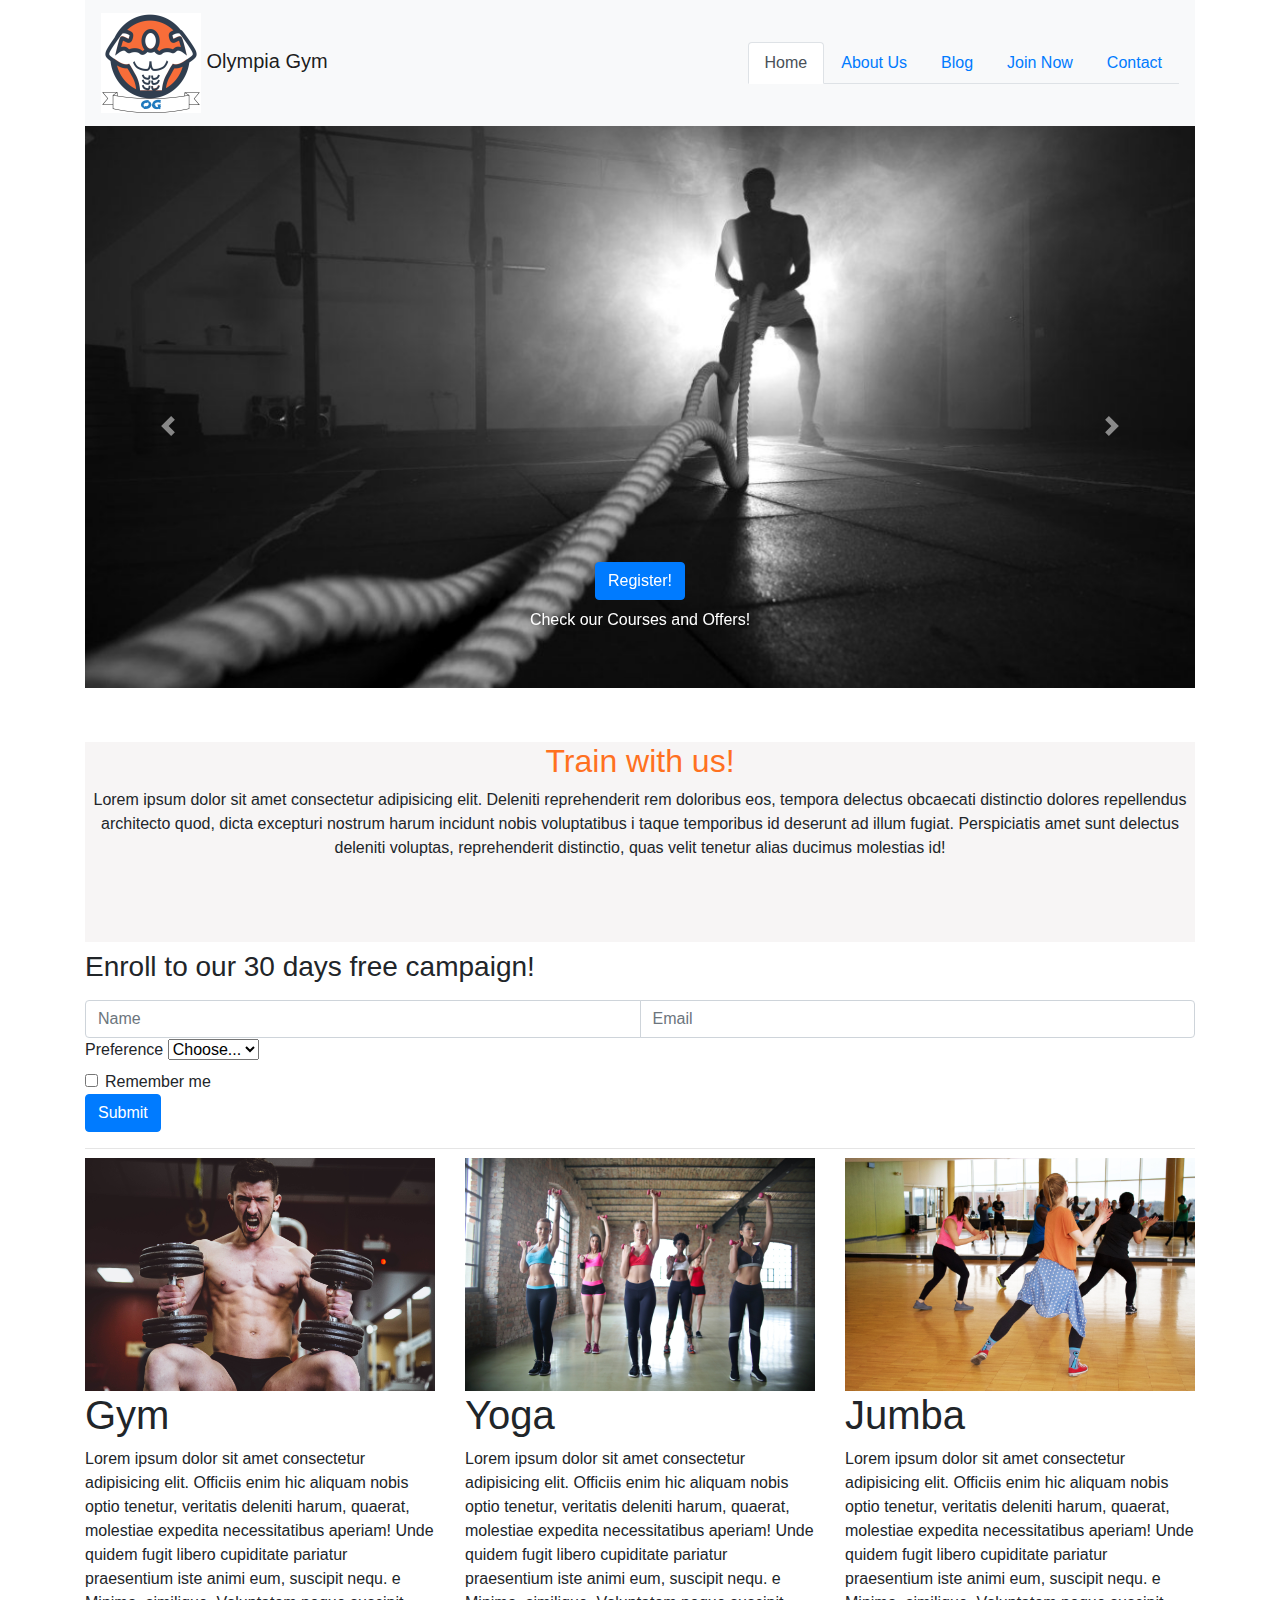
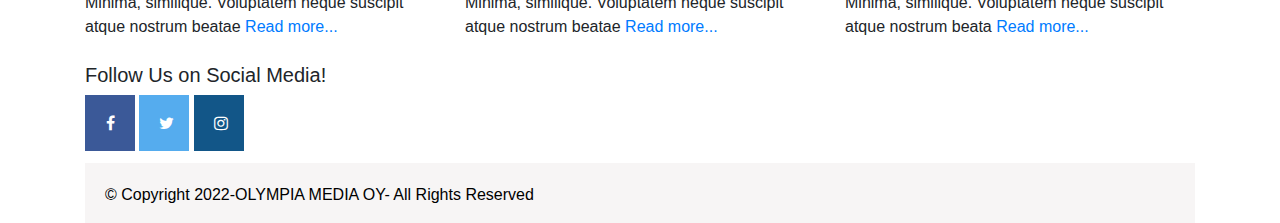
==== index.html @ d618e245 "lil changes" ====
<!doctype html>
<html lang="en">
  <head>
    <!-- Required meta tags -->
    <meta charset="utf-8">
    <meta name="viewport" content="width=device-width, initial-scale=1, shrink-to-fit=no">

    <!-- Bootstrap CSS -->
    <link rel="stylesheet" href="https://stackpath.bootstrapcdn.com/bootstrap/4.4.1/css/bootstrap.min.css" integrity="sha384-Vkoo8x4CGsO3+Hhxv8T/Q5PaXtkKtu6ug5TOeNV6gBiFeWPGFN9MuhOf23Q9Ifjh" crossorigin="anonymous">
    <link rel="stylesheet" href="style.css">
    <link rel="stylesheet" href="https://cdnjs.cloudflare.com/ajax/libs/font-awesome/4.7.0/css/font-awesome.min.css">    
    <title>OLYMPIA GYM!</title>
  </head>
  <body>
      <div class="container">
          <nav class="navbar navbar-light bg-light">
            <a class="navbar-brand" href="index.html">
              <img src="images/logo5.png" width="100" height="100" class="d-inline-block align-center" alt="">
              Olympia Gym
            </a>

            <ul class="nav nav-tabs">
                <li class="nav-item">
                <a class="nav-link active" href="index.html">Home</a>
                </li>
                <li class="nav-item">
                <a class="nav-link" href="about.html">About Us</a>
                </li>
                <li class="nav-item">
                <a class="nav-link" href="blog.html">Blog</a>
                </li>
                <li class="nav-item">
                <a class="nav-link" href="join.html">Join Now</a>
                </li>
                <li class="nav-item">
                <a class="nav-link" href="contact.html">Contact</a>
                </li>
            </ul>
          </nav>
        <main>
          <div id="carouselExampleCaptions" class="carousel slide" data-ride="carousel">
            <ol class="carousel-indicators">
              <li data-target="#carouselExampleCaptions" data-slide-to="0" class="active"></li>
              <li data-target="#carouselExampleCaptions" data-slide-to="1"></li>
              <li data-target="#carouselExampleCaptions" data-slide-to="2"></li>
            </ol>
            <div class="carousel-inner">
              <div class="carousel-item active">
                <img src="images/pic5.png" class="d-block w-100" alt="...">
                <div class="carousel-caption d-none d-md-block">
                <h5>
                    <a class="btn btn-primary" href="join.html" role="button">Register!</a>
                </h5>
                  <p>Check our Courses and Offers!</p>
                </div>
              </div>
              <div class="carousel-item">
                <img src="images/pic3.jpg" class="d-block w-100" alt="...">
                <div class="carousel-caption d-none d-md-block">
                  <h5>Second slide label</h5>
                  <p>Lorem ipsum dolor sit amet, consectetur adipiscing elit.</p>
                </div>
              </div>
              <div class="carousel-item">
                <img src="images/pic10.jpg" class="d-block w-100" alt="...">
                <div class="carousel-caption d-none d-md-block">
                  <h5>Third slide label</h5>
                  <p>Praesent commodo cursus magna, vel scelerisque nisl consectetur.</p>
                </div>
              </div>
            </div>
            <a class="carousel-control-prev" href="#carouselExampleCaptions" role="button" data-slide="prev">
              <span class="carousel-control-prev-icon" aria-hidden="true"></span>
              <span class="sr-only">Previous</span>
            </a>
            <a class="carousel-control-next" href="#carouselExampleCaptions" role="button" data-slide="next">
              <span class="carousel-control-next-icon" aria-hidden="true"></span>
              <span class="sr-only">Next</span>
            </a>
          </div>
        </main><!--slideshow-->
        <article class="naya">
            <p>
                <h2>
                    Train with us!
                </h2>
                <p>Lorem ipsum dolor sit amet consectetur adipisicing elit. Deleniti reprehenderit rem doloribus eos, tempora delectus
                        obcaecati distinctio dolores repellendus architecto quod, dicta excepturi nostrum harum incidunt nobis voluptatibus i
                        taque temporibus id deserunt ad illum fugiat. Perspiciatis 
                    amet sunt delectus deleniti voluptas, reprehenderit distinctio, quas velit tenetur alias ducimus molestias id!
                </p>
            </p>
        </article>
        <article class="naya2">
          <div class="">
            <form class="row row-cols-lg-auto g-3 align-items-center">
              <div class="col-12">
                <label class="visually-hidden" for="inlineFormInputGroupUsername"><h3>Enroll to our 30 days free campaign!</h3></label>
                <div class="input-group">
                  <input type="text" class="form-control" id="" placeholder="Name">
                  <input type="text" class="form-control" id="" placeholder="Email">
                </div>
              </div>
            
              <div class="col-12">
                <label class="visually-hidden" for="inlineFormSelectPref">Preference</label>
                <select class="form-select" id="inlineFormSelectPref">
                  <option selected>Choose...</option>
                  <option value="1">Gym</option>
                  <option value="2">Yoga</option>
                  <option value="3">Jumpa</option>
                </select>
              </div>
            
              <div class="col-12">
                <div class="form-check">
                  <input class="form-check-input" type="checkbox" id="inlineFormCheck">
                  <label class="form-check-label" for="inlineFormCheck">
                    Remember me
                  </label>
                </div>
              </div>
            
              <div class="col-12">
                <button type="submit" class="btn btn-primary">Submit</button>
              </div>
            </form>
          </div><!--form div-->
          <hr>
      </article>
        <div class = "row">
          <div class="col-md-4">
              <main>
                  <article>
                      <img src="images/pic1.jpg" class="img-fluid" alt="">
                      <h1>Gym</h1>
                      <p>Lorem ipsum dolor sit amet consectetur adipisicing elit. Officiis 
                          enim hic aliquam nobis optio tenetur, veritatis deleniti harum, 
                          quaerat, molestiae expedita necessitatibus aperiam! Unde quidem 
                          fugit libero cupiditate pariatur praesentium iste animi eum, suscipit nequ. e
                          Minima, similique. Voluptatem neque suscipit atque nostrum beatae 
                          <a href="url">Read more...</a>
                      </p>
                      
                  </article>
              </main>
          </div>
          <div class="col-md-4">
              <main>
                  <article>
                      <img src="images/pic4.jpg" class="img-fluid" alt="">
                      <h1>Yoga</h1>
                      <p>Lorem ipsum dolor sit amet consectetur adipisicing elit. Officiis 
                          enim hic aliquam nobis optio tenetur, veritatis deleniti harum, 
                          quaerat, molestiae expedita necessitatibus aperiam! Unde quidem 
                          fugit libero cupiditate pariatur praesentium iste animi eum, suscipit nequ. e
                          Minima, similique. Voluptatem neque suscipit atque nostrum beatae 
                          <a href="url">Read more...</a>

                      </p>
                      
                  </article>
              </main>
          </div>
          <div class="col-md-4">
              <main>
                  <article>
                      <img src="images/pic11.jpg" class="img-fluid" alt="">
                      <h1>Jumba</h1>
                      <p>Lorem ipsum dolor sit amet consectetur adipisicing elit. Officiis 
                          enim hic aliquam nobis optio tenetur, veritatis deleniti harum, 
                          quaerat, molestiae expedita necessitatibus aperiam! Unde quidem 
                          fugit libero cupiditate pariatur praesentium iste animi eum, suscipit nequ. e
                          Minima, similique. Voluptatem neque suscipit atque nostrum beata
                          <a href="url">Read more...</a>

                      </p>
                      
                  </article>
              </main>
          </div>
        </div><!--middle section row, 3 columns-->
        <div class="row">
          <div class="col-md-12 naya3">
            
              <h5>
                Follow Us on Social Media!
                </h5>
                <p><a href="#" class="fa fa-facebook"></a>
                <a href="#" class="fa fa-twitter"></a>
                <a href="#" class="fa fa-instagram"></a></p>

            
          </div>

        </div><!--social  media icons-->

        <footer>
          <p>&copy; Copyright 2022-OLYMPIA MEDIA OY- All Rights Reserved</p>
        </footer>
        
        

        <!-- Optional JavaScript -->
        <!-- jQuery first, then Popper.js, then Bootstrap JS -->
        <script src="https://code.jquery.com/jquery-3.4.1.slim.min.js" integrity="sha384-J6qa4849blE2+poT4WnyKhv5vZF5SrPo0iEjwBvKU7imGFAV0wwj1yYfoRSJoZ+n" crossorigin="anonymous"></script>
        <script src="https://cdn.jsdelivr.net/npm/popper.js@1.16.0/dist/umd/popper.min.js" integrity="sha384-Q6E9RHvbIyZFJoft+2mJbHaEWldlvI9IOYy5n3zV9zzTtmI3UksdQRVvoxMfooAo" crossorigin="anonymous"></script>
        <script src="https://stackpath.bootstrapcdn.com/bootstrap/4.4.1/js/bootstrap.min.js" integrity="sha384-wfSDF2E50Y2D1uUdj0O3uMBJnjuUD4Ih7YwaYd1iqfktj0Uod8GCExl3Og8ifwB6" crossorigin="anonymous"></script>
    </div>
</body>
</html>
---- style.css ----
.naya{
    background: rgb(247, 245, 245);
    text-align: center;
    height: 200px;
}
.naya h2{
    color: rgb(255, 113, 31);
}

.carousel-inner {
width: auto;
height: 600px;
}  

.row{
    margin-top: 8px;
}
.naya2{
    height: 200px;
}


.fa-facebook {
    background: #3B5998;
    color: white;
}
.fa {
    padding: 20px;
    font-size: 30px;
    width: 50px;
    text-align: center;
    text-decoration: none;
  }
  
  .fa:hover {
      opacity: 0.9;
  }
  .fa-twitter {
    background: #55ACEE;
    color: white;
  }
  .fa-instagram {
    background: #125688;
    color: white;
  }
  
.naya3{
    height: 100px;


}

footer {
    background: rgb(247, 245, 245);
    height: 60px;
    font-family: 'Open Sans', sans-serif;
    color: rgb(0, 0, 0);
    padding: 20px;
}
.h1-title{
    align: center;
    color: rgb(15, 100, 156);
}
.logo-img{
}
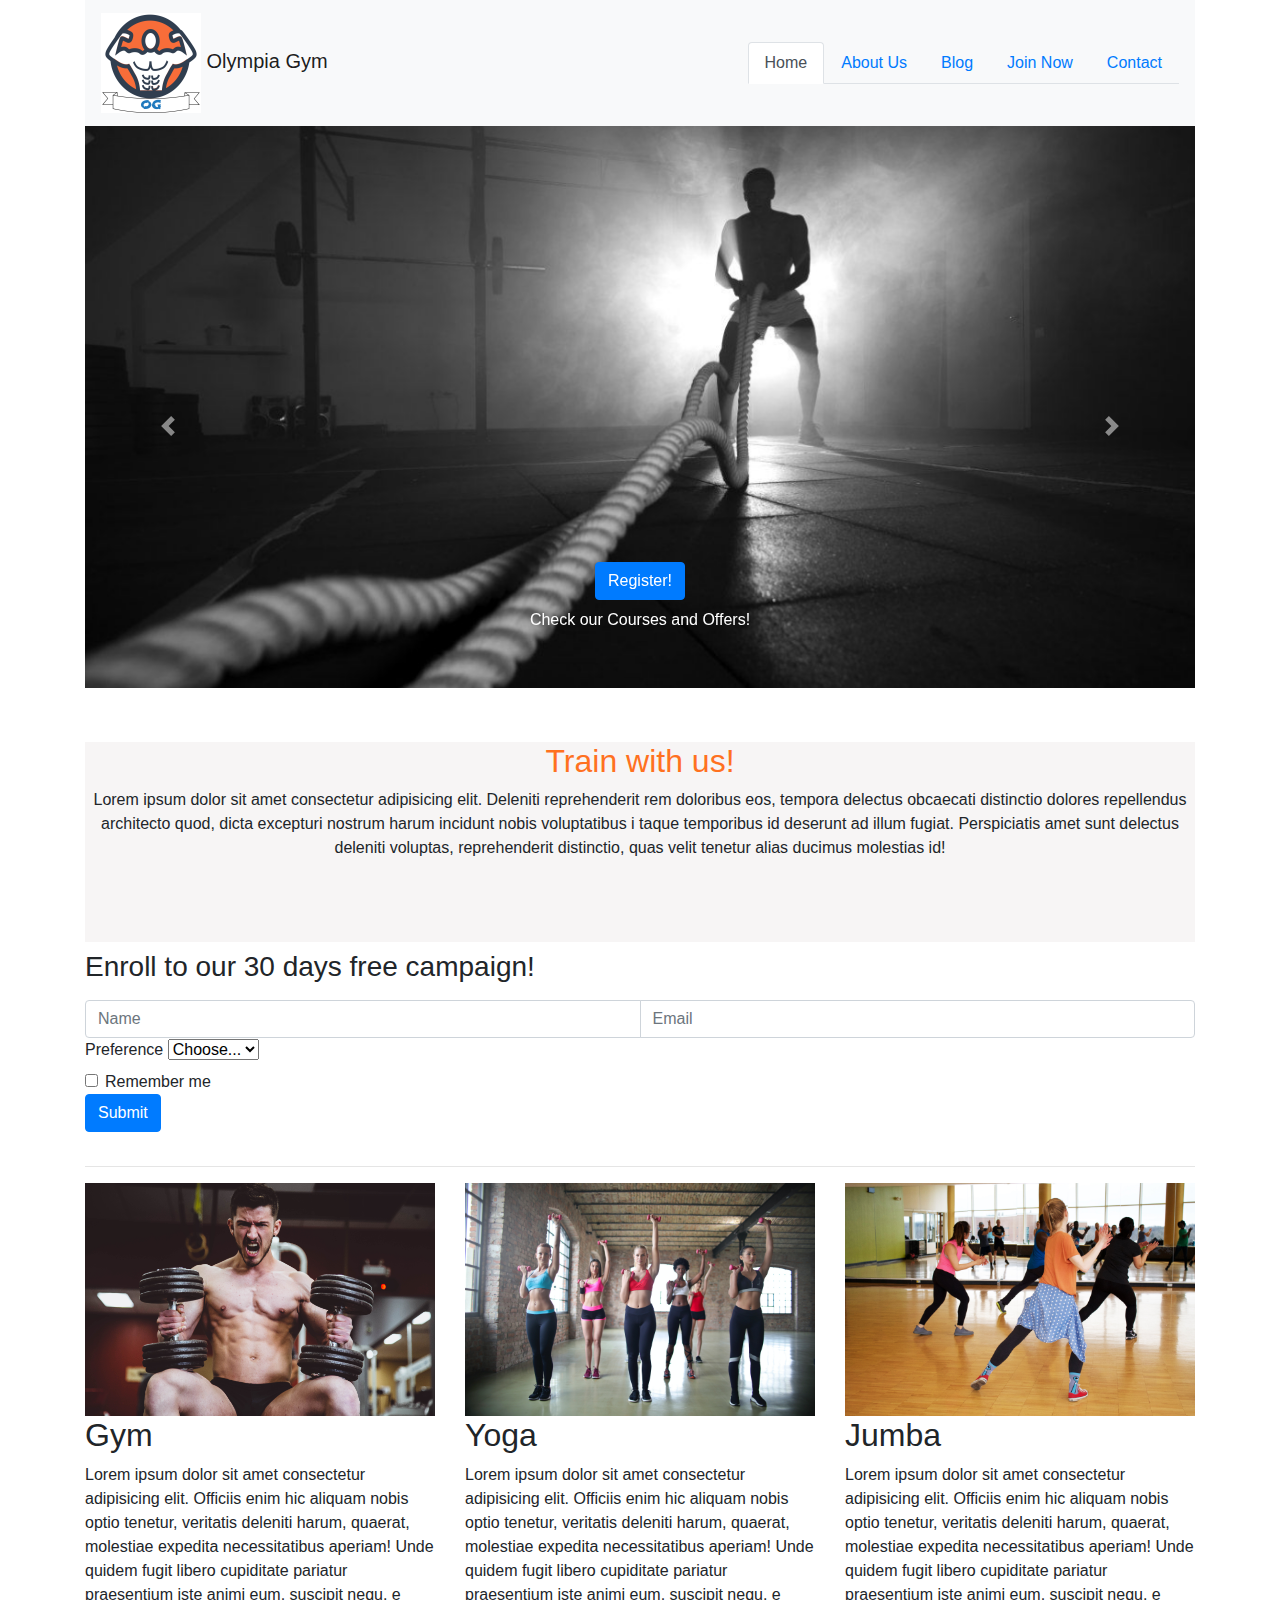
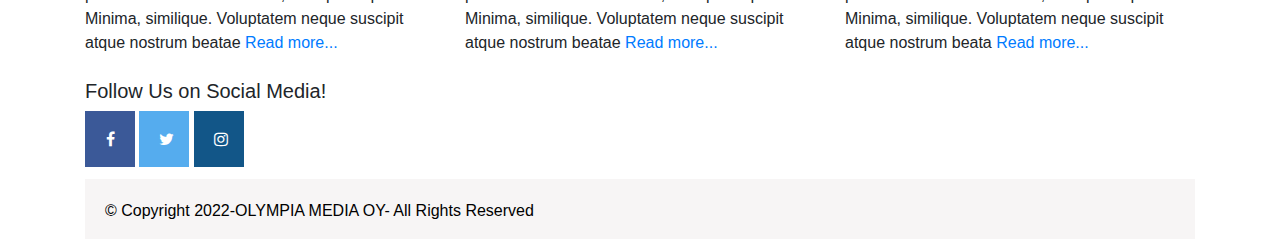
==== commit a24fd2a8: "added contact page" ====
--- a/index.html
+++ b/index.html
@@ -12,31 +12,31 @@
     <title>OLYMPIA GYM!</title>
   </head>
   <body>
-      <div class="container">
-          <nav class="navbar navbar-light bg-light">
-            <a class="navbar-brand" href="index.html">
-              <img src="images/logo5.png" width="100" height="100" class="d-inline-block align-center" alt="">
-              Olympia Gym
-            </a>
+    <div class="container">
+        <nav class="navbar navbar-light bg-light">
+          <a class="navbar-brand" href="index.html">
+            <img src="images/logo5.png" width="100" height="100" class="d-inline-block align-center" alt="">
+            Olympia Gym
+          </a>
 
-            <ul class="nav nav-tabs">
-                <li class="nav-item">
-                <a class="nav-link active" href="index.html">Home</a>
-                </li>
-                <li class="nav-item">
-                <a class="nav-link" href="about.html">About Us</a>
-                </li>
-                <li class="nav-item">
-                <a class="nav-link" href="blog.html">Blog</a>
-                </li>
-                <li class="nav-item">
-                <a class="nav-link" href="join.html">Join Now</a>
-                </li>
-                <li class="nav-item">
-                <a class="nav-link" href="contact.html">Contact</a>
-                </li>
-            </ul>
-          </nav>
+          <ul class="nav nav-tabs">
+              <li class="nav-item">
+              <a class="nav-link active" href="index.html">Home</a>
+              </li>
+              <li class="nav-item">
+              <a class="nav-link" href="about.html">About Us</a>
+              </li>
+              <li class="nav-item">
+              <a class="nav-link" href="blog.html">Blog</a>
+              </li>
+              <li class="nav-item">
+              <a class="nav-link" href="join.html">Join Now</a>
+              </li>
+              <li class="nav-item">
+              <a class="nav-link" href="contact.html">Contact</a>
+              </li>
+          </ul>
+        </nav>
         <main>
           <div id="carouselExampleCaptions" class="carousel slide" data-ride="carousel">
             <ol class="carousel-indicators">
@@ -80,19 +80,16 @@
           </div>
         </main><!--slideshow-->
         <article class="naya">
-            <p>
-                <h2>
-                    Train with us!
-                </h2>
-                <p>Lorem ipsum dolor sit amet consectetur adipisicing elit. Deleniti reprehenderit rem doloribus eos, tempora delectus
-                        obcaecati distinctio dolores repellendus architecto quod, dicta excepturi nostrum harum incidunt nobis voluptatibus i
-                        taque temporibus id deserunt ad illum fugiat. Perspiciatis 
-                    amet sunt delectus deleniti voluptas, reprehenderit distinctio, quas velit tenetur alias ducimus molestias id!
-                </p>
+          <p>
+            <h2>Train with us!</h2>
+            <p>Lorem ipsum dolor sit amet consectetur adipisicing elit. Deleniti reprehenderit rem doloribus eos, tempora delectus
+              obcaecati distinctio dolores repellendus architecto quod, dicta excepturi nostrum harum incidunt nobis voluptatibus i
+              taque temporibus id deserunt ad illum fugiat. Perspiciatis 
+              amet sunt delectus deleniti voluptas, reprehenderit distinctio, quas velit tenetur alias ducimus molestias id!
             </p>
+          </p>
         </article>
-        <article class="naya2">
-          <div class="">
+          <div class="naya2">
             <form class="row row-cols-lg-auto g-3 align-items-center">
               <div class="col-12">
                 <label class="visually-hidden" for="inlineFormInputGroupUsername"><h3>Enroll to our 30 days free campaign!</h3></label>
@@ -127,72 +124,55 @@
             </form>
           </div><!--form div-->
           <hr>
-      </article>
         <div class = "row">
           <div class="col-md-4">
-              <main>
-                  <article>
-                      <img src="images/pic1.jpg" class="img-fluid" alt="">
-                      <h1>Gym</h1>
-                      <p>Lorem ipsum dolor sit amet consectetur adipisicing elit. Officiis 
-                          enim hic aliquam nobis optio tenetur, veritatis deleniti harum, 
-                          quaerat, molestiae expedita necessitatibus aperiam! Unde quidem 
-                          fugit libero cupiditate pariatur praesentium iste animi eum, suscipit nequ. e
-                          Minima, similique. Voluptatem neque suscipit atque nostrum beatae 
-                          <a href="url">Read more...</a>
-                      </p>
-                      
-                  </article>
-              </main>
+            <article>
+              <img src="images/pic1.jpg" class="img-fluid" alt="">
+              <h2>Gym</h2>
+              <p>Lorem ipsum dolor sit amet consectetur adipisicing elit. Officiis 
+                  enim hic aliquam nobis optio tenetur, veritatis deleniti harum, 
+                  quaerat, molestiae expedita necessitatibus aperiam! Unde quidem 
+                  fugit libero cupiditate pariatur praesentium iste animi eum, suscipit nequ. e
+                  Minima, similique. Voluptatem neque suscipit atque nostrum beatae 
+                  <a href="url">Read more...</a>
+              </p>
+            </article>
           </div>
           <div class="col-md-4">
-              <main>
-                  <article>
-                      <img src="images/pic4.jpg" class="img-fluid" alt="">
-                      <h1>Yoga</h1>
-                      <p>Lorem ipsum dolor sit amet consectetur adipisicing elit. Officiis 
-                          enim hic aliquam nobis optio tenetur, veritatis deleniti harum, 
-                          quaerat, molestiae expedita necessitatibus aperiam! Unde quidem 
-                          fugit libero cupiditate pariatur praesentium iste animi eum, suscipit nequ. e
-                          Minima, similique. Voluptatem neque suscipit atque nostrum beatae 
-                          <a href="url">Read more...</a>
+            <article>
+              <img src="images/pic4.jpg" class="img-fluid" alt="">
+              <h2>Yoga</h2>
+              <p>Lorem ipsum dolor sit amet consectetur adipisicing elit. Officiis 
+                  enim hic aliquam nobis optio tenetur, veritatis deleniti harum, 
+                  quaerat, molestiae expedita necessitatibus aperiam! Unde quidem 
+                  fugit libero cupiditate pariatur praesentium iste animi eum, suscipit nequ. e
+                  Minima, similique. Voluptatem neque suscipit atque nostrum beatae 
+                  <a href="url">Read more...</a>
 
-                      </p>
-                      
-                  </article>
-              </main>
+              </p>
+            </article>
           </div>
           <div class="col-md-4">
-              <main>
-                  <article>
-                      <img src="images/pic11.jpg" class="img-fluid" alt="">
-                      <h1>Jumba</h1>
-                      <p>Lorem ipsum dolor sit amet consectetur adipisicing elit. Officiis 
-                          enim hic aliquam nobis optio tenetur, veritatis deleniti harum, 
-                          quaerat, molestiae expedita necessitatibus aperiam! Unde quidem 
-                          fugit libero cupiditate pariatur praesentium iste animi eum, suscipit nequ. e
-                          Minima, similique. Voluptatem neque suscipit atque nostrum beata
-                          <a href="url">Read more...</a>
-
-                      </p>
-                      
-                  </article>
-              </main>
+            <article>
+              <img src="images/pic11.jpg" class="img-fluid" alt="">
+              <h2>Jumba</h2>
+              <p>Lorem ipsum dolor sit amet consectetur adipisicing elit. Officiis 
+                  enim hic aliquam nobis optio tenetur, veritatis deleniti harum, 
+                  quaerat, molestiae expedita necessitatibus aperiam! Unde quidem 
+                  fugit libero cupiditate pariatur praesentium iste animi eum, suscipit nequ. e
+                  Minima, similique. Voluptatem neque suscipit atque nostrum beata
+                  <a href="url">Read more...</a>
+              </p>
+            </article>
           </div>
         </div><!--middle section row, 3 columns-->
         <div class="row">
-          <div class="col-md-12 naya3">
-            
-              <h5>
-                Follow Us on Social Media!
-                </h5>
-                <p><a href="#" class="fa fa-facebook"></a>
-                <a href="#" class="fa fa-twitter"></a>
-                <a href="#" class="fa fa-instagram"></a></p>
-
-            
+          <div class="col-12 naya3">
+            <h5>Follow Us on Social Media!</h5>
+            <a href="#" class="fa fa-facebook"></a>
+            <a href="#" class="fa fa-twitter"></a>
+            <a href="#" class="fa fa-instagram"></a>
           </div>
-
         </div><!--social  media icons-->
 
         <footer>
@@ -207,5 +187,5 @@
         <script src="https://cdn.jsdelivr.net/npm/popper.js@1.16.0/dist/umd/popper.min.js" integrity="sha384-Q6E9RHvbIyZFJoft+2mJbHaEWldlvI9IOYy5n3zV9zzTtmI3UksdQRVvoxMfooAo" crossorigin="anonymous"></script>
         <script src="https://stackpath.bootstrapcdn.com/bootstrap/4.4.1/js/bootstrap.min.js" integrity="sha384-wfSDF2E50Y2D1uUdj0O3uMBJnjuUD4Ih7YwaYd1iqfktj0Uod8GCExl3Og8ifwB6" crossorigin="anonymous"></script>
     </div>
-</body>
+  </body>
 </html>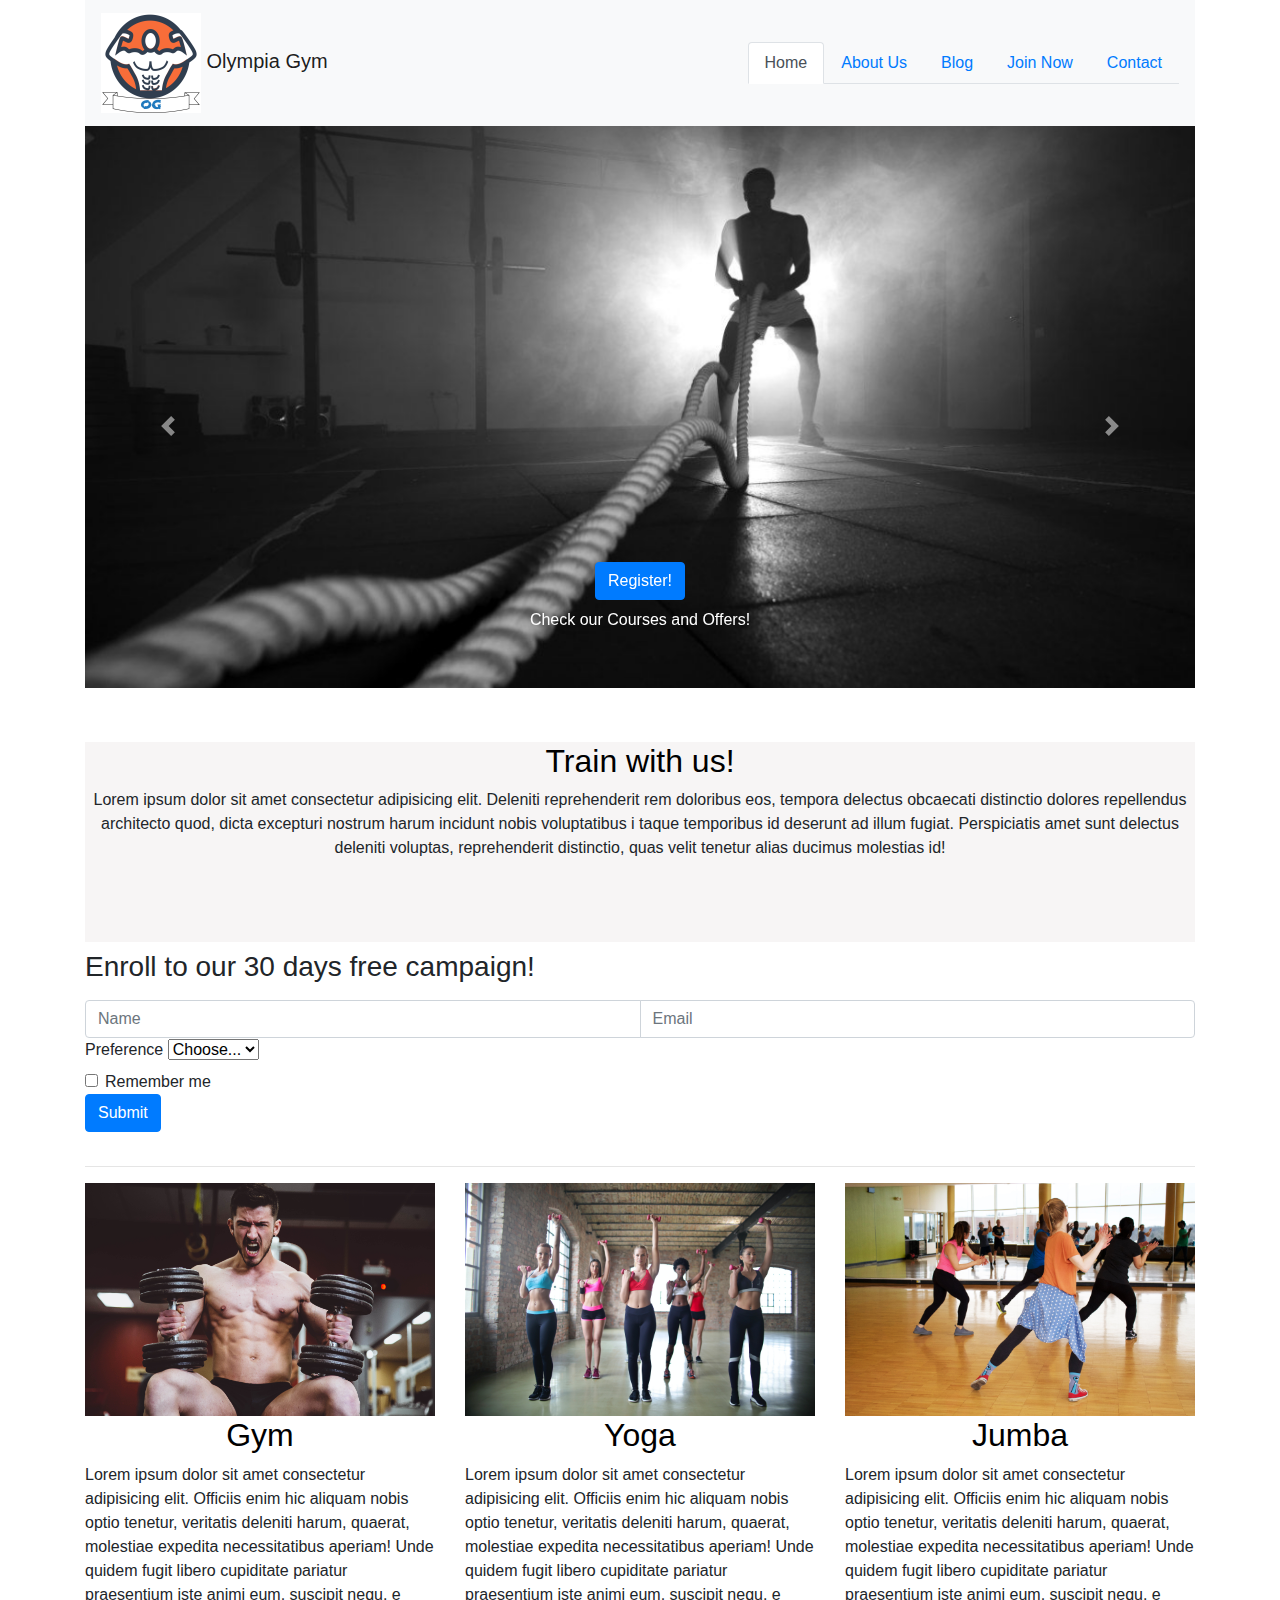
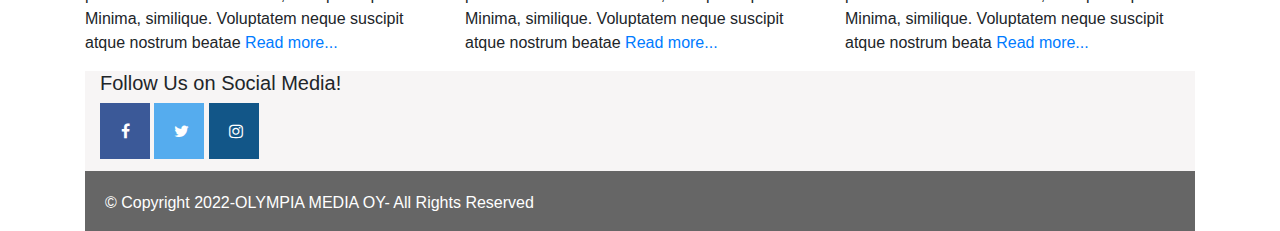
==== commit 2bc5e8c9: "small change" ====
--- a/index.html
+++ b/index.html
@@ -166,14 +166,12 @@
             </article>
           </div>
         </div><!--middle section row, 3 columns-->
-        <div class="row">
           <div class="col-12 naya3">
             <h5>Follow Us on Social Media!</h5>
             <a href="#" class="fa fa-facebook"></a>
             <a href="#" class="fa fa-twitter"></a>
             <a href="#" class="fa fa-instagram"></a>
           </div>
-        </div><!--social  media icons-->
 
         <footer>
           <p>&copy; Copyright 2022-OLYMPIA MEDIA OY- All Rights Reserved</p>
--- a/style.css
+++ b/style.css
@@ -3,63 +3,68 @@
     text-align: center;
     height: 200px;
 }
-.naya h2{
-    color: rgb(255, 113, 31);
+
+h2{
+    color: rgb(0, 0, 0);
+    text-align: center;
 }
 
-.carousel-inner {
-width: auto;
-height: 600px;
+.carousel-inner 
+{
+    width: auto;
+    height: 600px;
 }  
 
 .row{
     margin-top: 8px;
 }
+
 .naya2{
     height: 200px;
 }
-
 
 .fa-facebook {
     background: #3B5998;
     color: white;
 }
+
 .fa {
     padding: 20px;
-    font-size: 30px;
     width: 50px;
     text-align: center;
     text-decoration: none;
-  }
+}
   
-  .fa:hover {
-      opacity: 0.9;
-  }
-  .fa-twitter {
+.fa:hover {
+    opacity: 0.9;
+}
+
+.fa-twitter {
     background: #55ACEE;
     color: white;
-  }
+}
   .fa-instagram {
     background: #125688;
     color: white;
-  }
+}
   
 .naya3{
     height: 100px;
-
-
+    background: rgb(247, 245, 245);
 }
 
 footer {
-    background: rgb(247, 245, 245);
+    background: rgb(102, 102, 102);
     height: 60px;
     font-family: 'Open Sans', sans-serif;
-    color: rgb(0, 0, 0);
+    color: rgb(255, 255, 255);
     padding: 20px;
 }
-.h1-title{
-    align: center;
-    color: rgb(15, 100, 156);
+
+.header {
+    background-color: #F5F5F5;
+    color: coral;
+    height: 70px;
+    font-size: 27px;
+    padding: 10px;
 }
-.logo-img{
-}
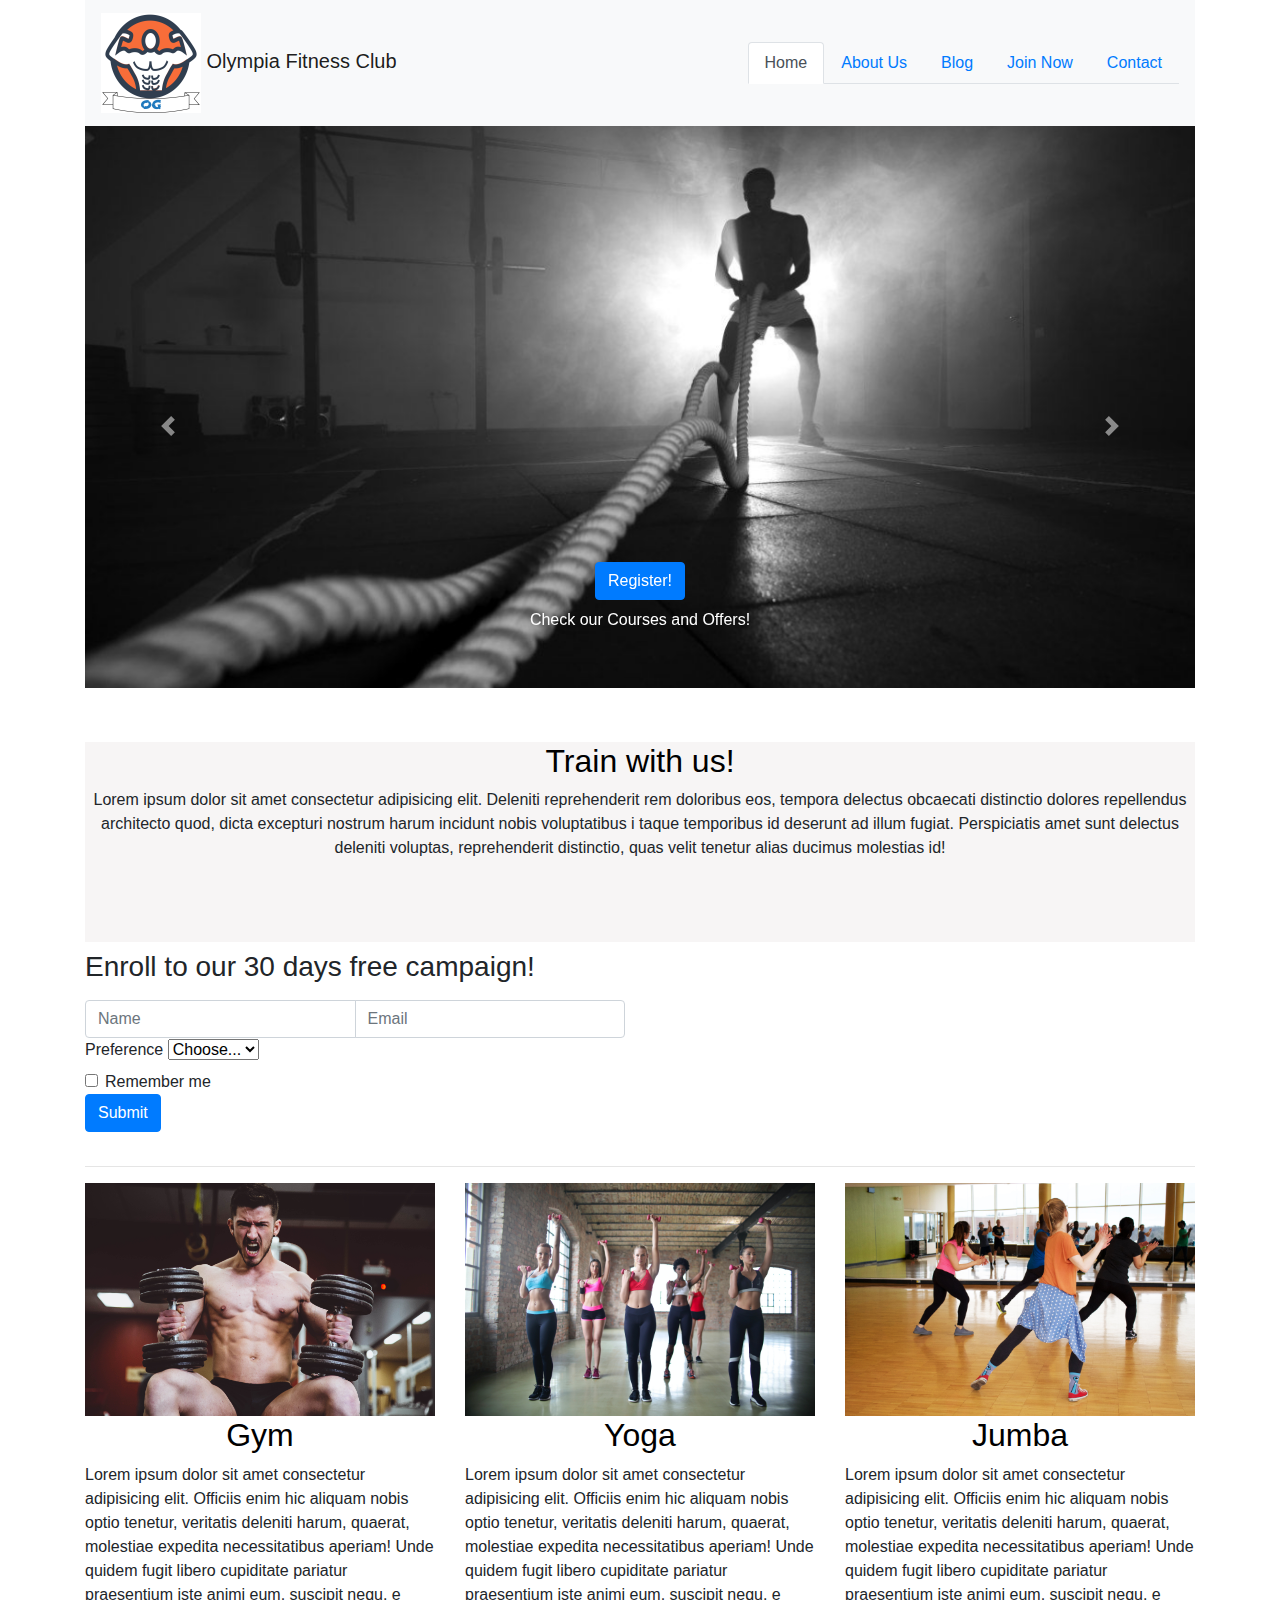
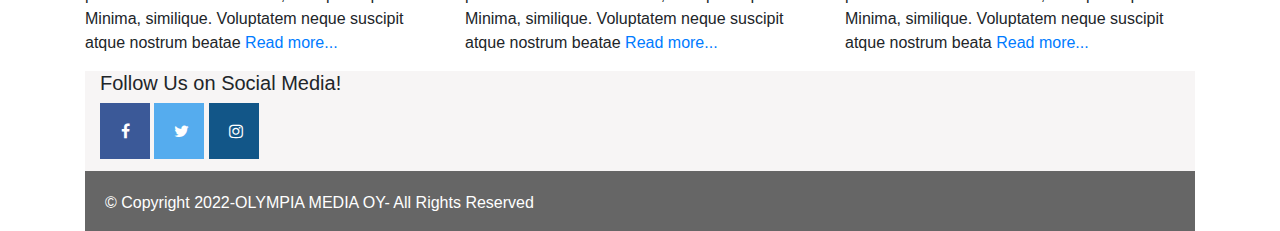
==== commit f0ac7cd9: "small changes" ====
--- a/index.html
+++ b/index.html
@@ -9,14 +9,14 @@
     <link rel="stylesheet" href="https://stackpath.bootstrapcdn.com/bootstrap/4.4.1/css/bootstrap.min.css" integrity="sha384-Vkoo8x4CGsO3+Hhxv8T/Q5PaXtkKtu6ug5TOeNV6gBiFeWPGFN9MuhOf23Q9Ifjh" crossorigin="anonymous">
     <link rel="stylesheet" href="style.css">
     <link rel="stylesheet" href="https://cdnjs.cloudflare.com/ajax/libs/font-awesome/4.7.0/css/font-awesome.min.css">    
-    <title>OLYMPIA GYM!</title>
+    <title>OLYMPIA CLUB!</title>
   </head>
   <body>
     <div class="container">
         <nav class="navbar navbar-light bg-light">
           <a class="navbar-brand" href="index.html">
             <img src="images/logo5.png" width="100" height="100" class="d-inline-block align-center" alt="">
-            Olympia Gym
+            Olympia Fitness Club
           </a>
 
           <ul class="nav nav-tabs">
@@ -89,40 +89,40 @@
             </p>
           </p>
         </article>
-          <div class="naya2">
-            <form class="row row-cols-lg-auto g-3 align-items-center">
-              <div class="col-12">
-                <label class="visually-hidden" for="inlineFormInputGroupUsername"><h3>Enroll to our 30 days free campaign!</h3></label>
-                <div class="input-group">
-                  <input type="text" class="form-control" id="" placeholder="Name">
-                  <input type="text" class="form-control" id="" placeholder="Email">
-                </div>
+        <div class="naya2">
+          <form class="row row-cols-lg-auto g-3 align-items-center">
+            <div class="col-6">
+              <label class="visually-hidden" for="inlineFormInputGroupUsername"><h3>Enroll to our 30 days free campaign!</h3></label>
+              <div class="input-group">
+                <input type="text" class="form-control" id="" placeholder="Name">
+                <input type="text" class="form-control" id="" placeholder="Email">
               </div>
-            
-              <div class="col-12">
-                <label class="visually-hidden" for="inlineFormSelectPref">Preference</label>
-                <select class="form-select" id="inlineFormSelectPref">
-                  <option selected>Choose...</option>
-                  <option value="1">Gym</option>
-                  <option value="2">Yoga</option>
-                  <option value="3">Jumpa</option>
-                </select>
+            </div>
+          
+            <div class="col-12">
+              <label class="visually-hidden" for="inlineFormSelectPref">Preference</label>
+              <select class="form-select" id="inlineFormSelectPref">
+                <option selected>Choose...</option>
+                <option value="1">Gym</option>
+                <option value="2">Yoga</option>
+                <option value="3">Jumpa</option>
+              </select>
+            </div>
+          
+            <div class="col-12">
+              <div class="form-check">
+                <input class="form-check-input" type="checkbox" id="inlineFormCheck">
+                <label class="form-check-label" for="inlineFormCheck">
+                  Remember me
+                </label>
               </div>
-            
-              <div class="col-12">
-                <div class="form-check">
-                  <input class="form-check-input" type="checkbox" id="inlineFormCheck">
-                  <label class="form-check-label" for="inlineFormCheck">
-                    Remember me
-                  </label>
-                </div>
-              </div>
-            
-              <div class="col-12">
-                <button type="submit" class="btn btn-primary">Submit</button>
-              </div>
-            </form>
-          </div><!--form div-->
+            </div>
+          
+            <div class="col-12">
+              <button type="submit" class="btn btn-primary">Submit</button>
+            </div>
+          </form>
+        </div><!--form div-->
           <hr>
         <div class = "row">
           <div class="col-md-4">
@@ -179,11 +179,6 @@
         
         
 
-        <!-- Optional JavaScript -->
-        <!-- jQuery first, then Popper.js, then Bootstrap JS -->
-        <script src="https://code.jquery.com/jquery-3.4.1.slim.min.js" integrity="sha384-J6qa4849blE2+poT4WnyKhv5vZF5SrPo0iEjwBvKU7imGFAV0wwj1yYfoRSJoZ+n" crossorigin="anonymous"></script>
-        <script src="https://cdn.jsdelivr.net/npm/popper.js@1.16.0/dist/umd/popper.min.js" integrity="sha384-Q6E9RHvbIyZFJoft+2mJbHaEWldlvI9IOYy5n3zV9zzTtmI3UksdQRVvoxMfooAo" crossorigin="anonymous"></script>
-        <script src="https://stackpath.bootstrapcdn.com/bootstrap/4.4.1/js/bootstrap.min.js" integrity="sha384-wfSDF2E50Y2D1uUdj0O3uMBJnjuUD4Ih7YwaYd1iqfktj0Uod8GCExl3Og8ifwB6" crossorigin="anonymous"></script>
     </div>
   </body>
 </html>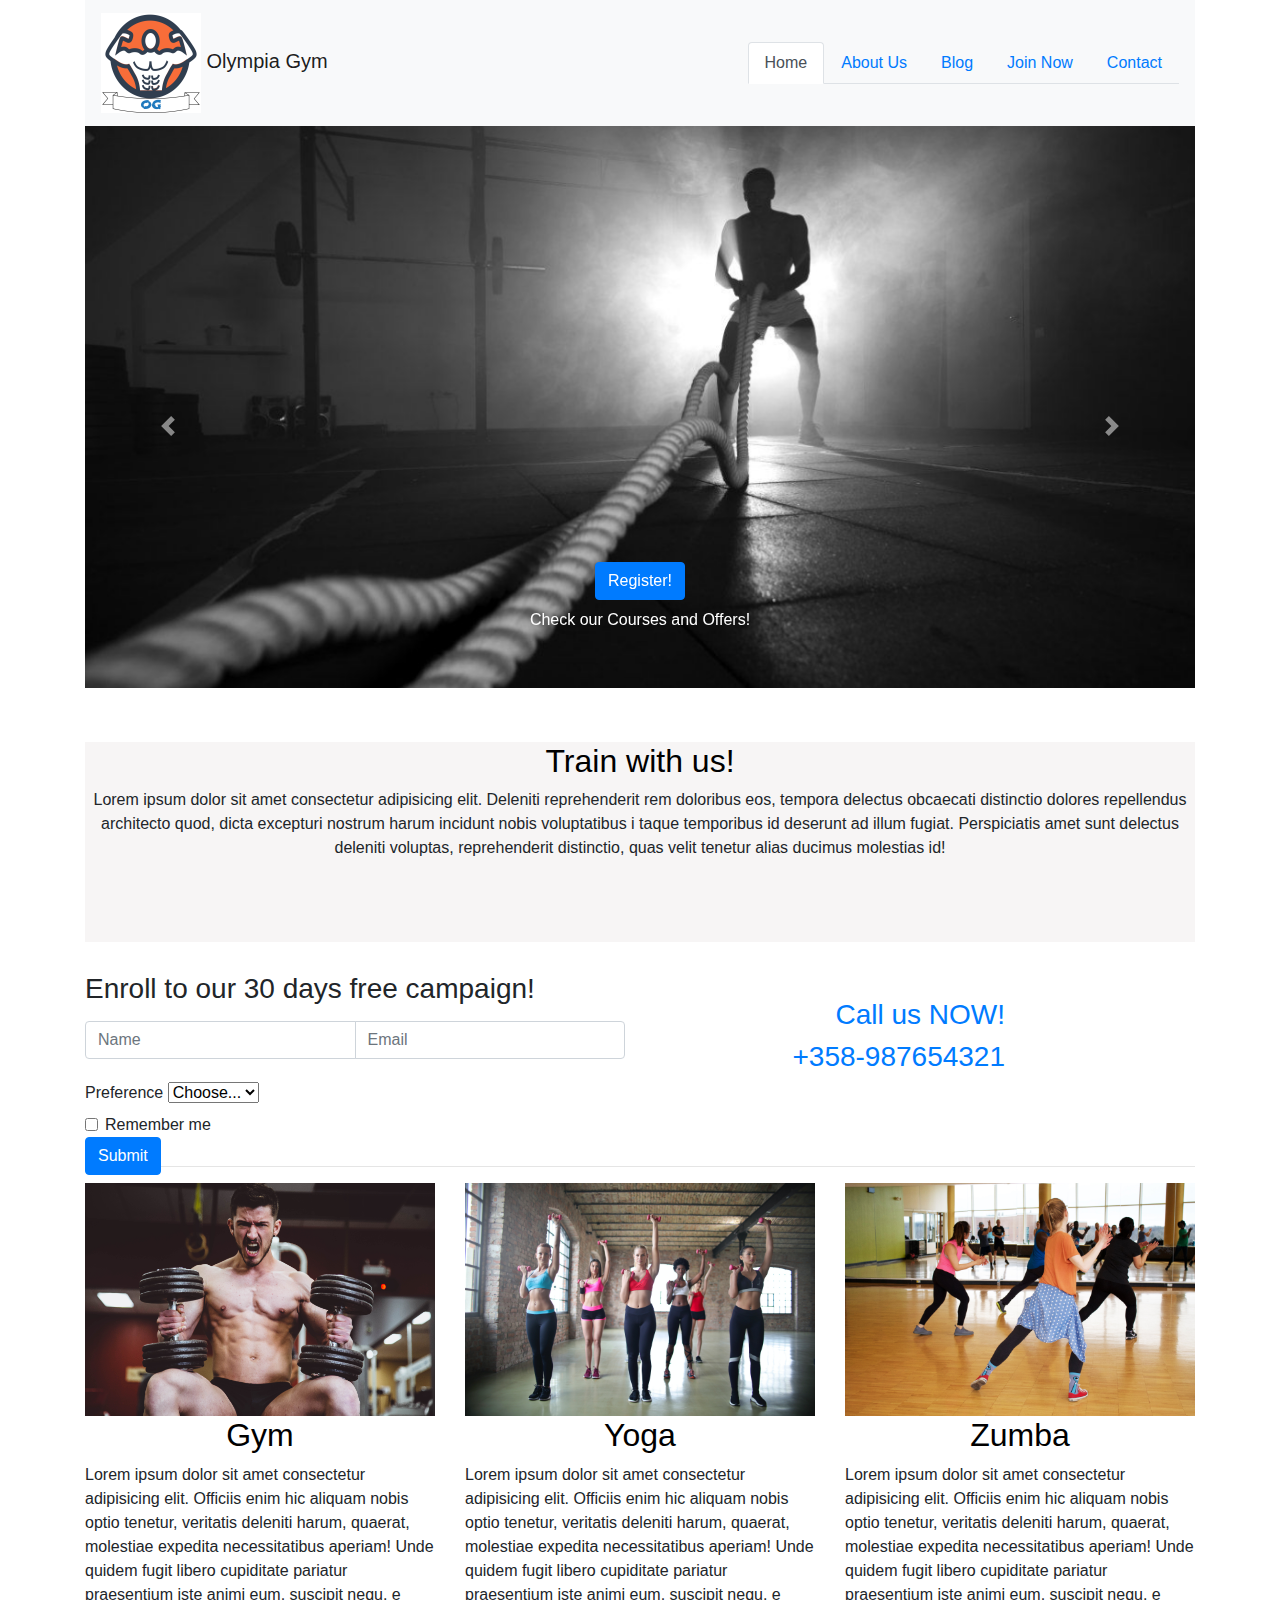
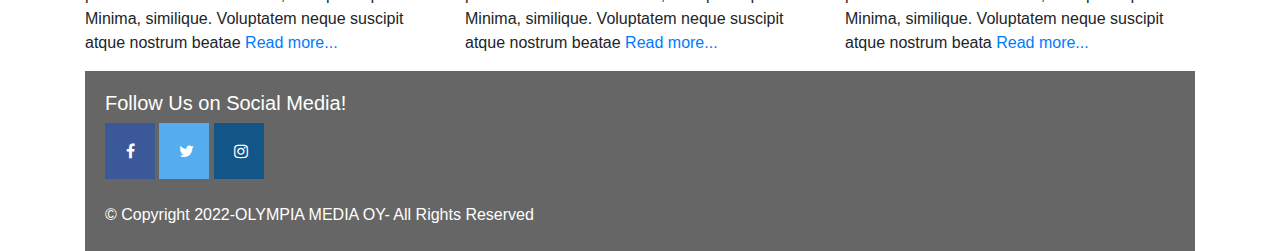
==== commit e068b821: "some  changes" ====
--- a/index.html
+++ b/index.html
@@ -16,7 +16,7 @@
         <nav class="navbar navbar-light bg-light">
           <a class="navbar-brand" href="index.html">
             <img src="images/logo5.png" width="100" height="100" class="d-inline-block align-center" alt="">
-            Olympia Fitness Club
+            Olympia Gym
           </a>
 
           <ul class="nav nav-tabs">
@@ -98,6 +98,14 @@
                 <input type="text" class="form-control" id="" placeholder="Email">
               </div>
             </div>
+            <div class="col-md-4 call12"><br><br>
+              <a href="">
+              <h3>Call us NOW!</h3>
+              <h3>+358-987654321</h3>
+              </a>
+
+              
+            </div>
           
             <div class="col-12">
               <label class="visually-hidden" for="inlineFormSelectPref">Preference</label>
@@ -105,7 +113,7 @@
                 <option selected>Choose...</option>
                 <option value="1">Gym</option>
                 <option value="2">Yoga</option>
-                <option value="3">Jumpa</option>
+                <option value="3">Zumpa</option>
               </select>
             </div>
           
@@ -155,7 +163,7 @@
           <div class="col-md-4">
             <article>
               <img src="images/pic11.jpg" class="img-fluid" alt="">
-              <h2>Jumba</h2>
+              <h2>Zumba</h2>
               <p>Lorem ipsum dolor sit amet consectetur adipisicing elit. Officiis 
                   enim hic aliquam nobis optio tenetur, veritatis deleniti harum, 
                   quaerat, molestiae expedita necessitatibus aperiam! Unde quidem 
@@ -166,19 +174,25 @@
             </article>
           </div>
         </div><!--middle section row, 3 columns-->
-          <div class="col-12 naya3">
+          
+
+        <footer>
+          <div class="">
             <h5>Follow Us on Social Media!</h5>
             <a href="#" class="fa fa-facebook"></a>
             <a href="#" class="fa fa-twitter"></a>
             <a href="#" class="fa fa-instagram"></a>
-          </div>
-
-        <footer>
+          </div><br>
           <p>&copy; Copyright 2022-OLYMPIA MEDIA OY- All Rights Reserved</p>
         </footer>
         
         
 
     </div>
+    <script src="https://cdn.jsdelivr.net/npm/bootstrap@5.1.3/dist/js/bootstrap.bundle.min.js" integrity="sha384-ka7Sk0Gln4gmtz2MlQnikT1wXgYsOg+OMhuP+IlRH9sENBO0LRn5q+8nbTov4+1p" crossorigin="anonymous"></script>
+    <script src="https://code.jquery.com/jquery-3.4.1.slim.min.js" integrity="sha384-J6qa4849blE2+poT4WnyKhv5vZF5SrPo0iEjwBvKU7imGFAV0wwj1yYfoRSJoZ+n" crossorigin="anonymous"></script>
+    <script src="https://stackpath.bootstrapcdn.com/bootstrap/4.4.1/js/bootstrap.min.js" integrity="sha384-wfSDF2E50Y2D1uUdj0O3uMBJnjuUD4Ih7YwaYd1iqfktj0Uod8GCExl3Og8ifwB6" crossorigin="anonymous"></script>
+    <script src="https://cdn.jsdelivr.net/npm/popper.js@1.16.0/dist/umd/popper.min.js" integrity="sha384-Q6E9RHvbIyZFJoft+2mJbHaEWldlvI9IOYy5n3zV9zzTtmI3UksdQRVvoxMfooAo" crossorigin="anonymous"></script>
+
   </body>
 </html>--- a/style.css
+++ b/style.css
@@ -7,6 +7,10 @@
 h2{
     color: rgb(0, 0, 0);
     text-align: center;
+}
+.call12{
+    color: coral;
+    text-align: end;
 }
 
 .carousel-inner 
@@ -55,7 +59,7 @@
 
 footer {
     background: rgb(102, 102, 102);
-    height: 60px;
+    height: 180px;
     font-family: 'Open Sans', sans-serif;
     color: rgb(255, 255, 255);
     padding: 20px;
@@ -68,3 +72,4 @@
     font-size: 27px;
     padding: 10px;
 }
+
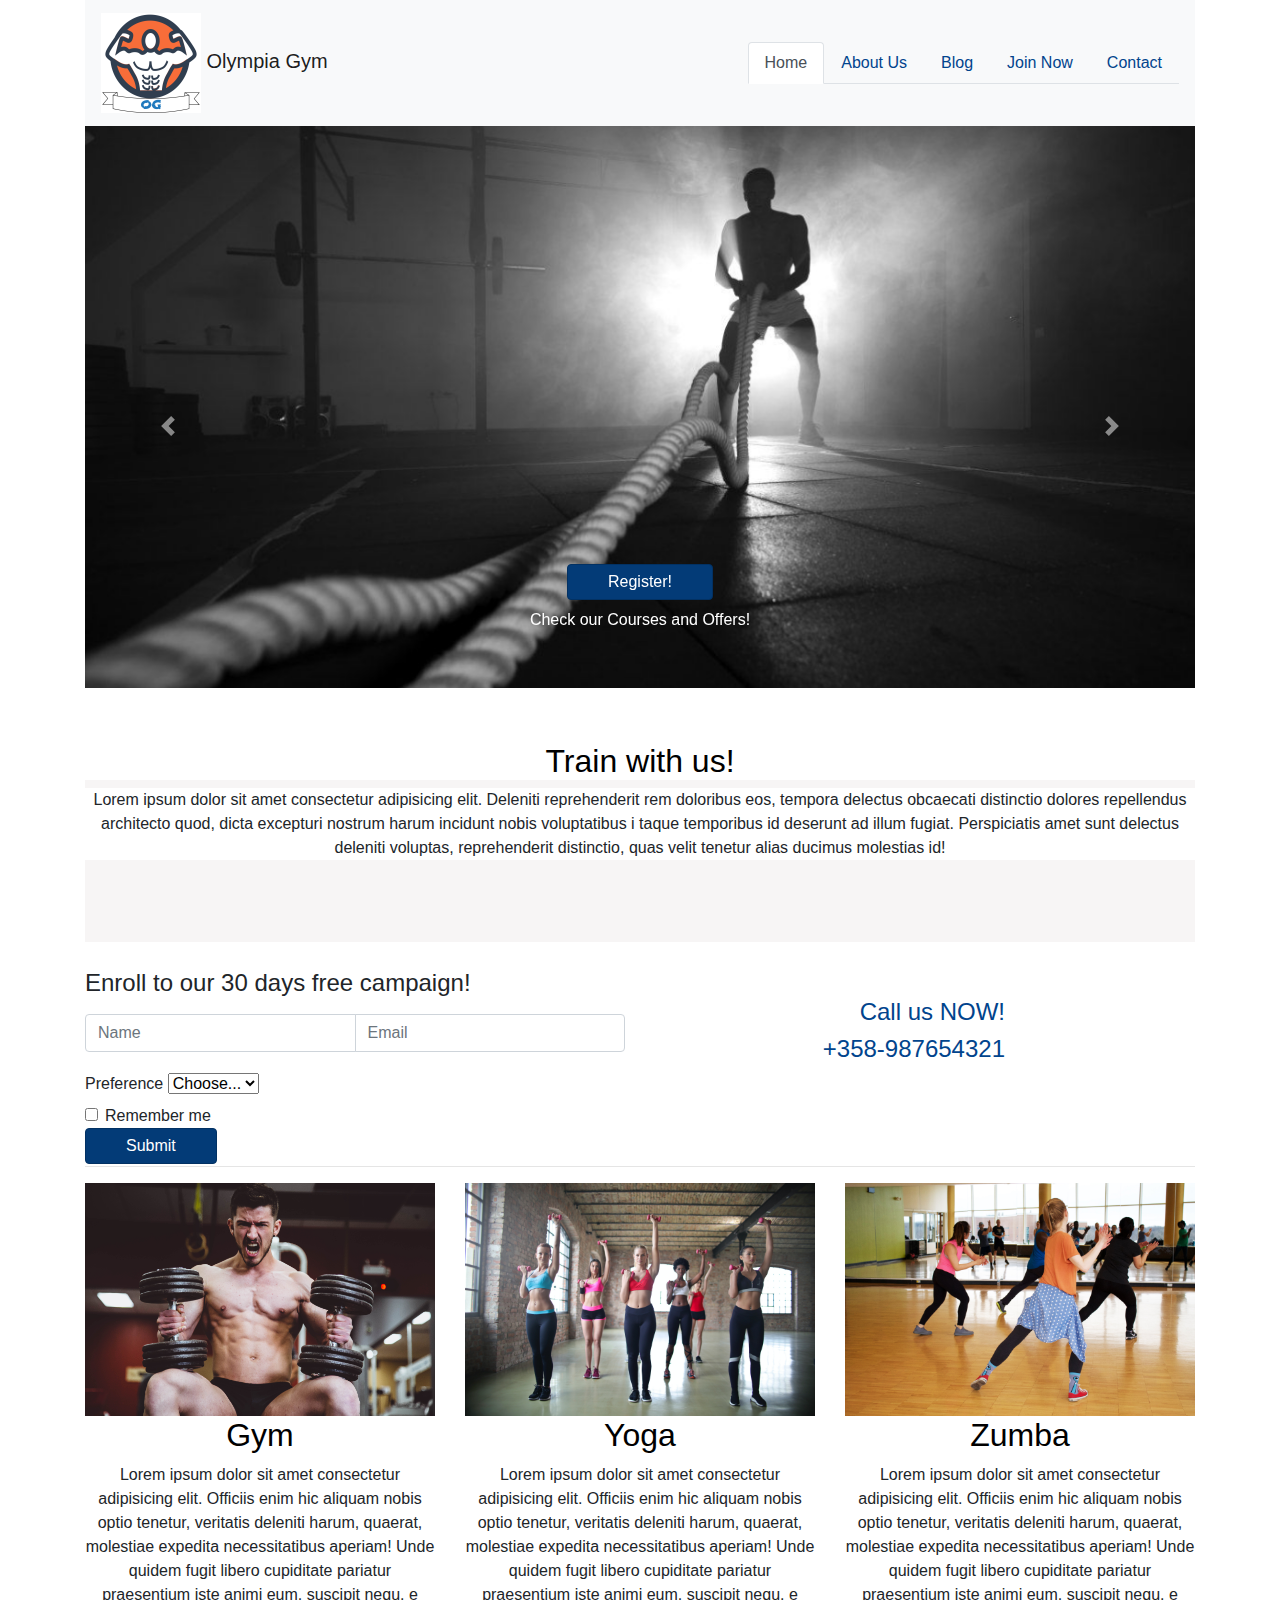
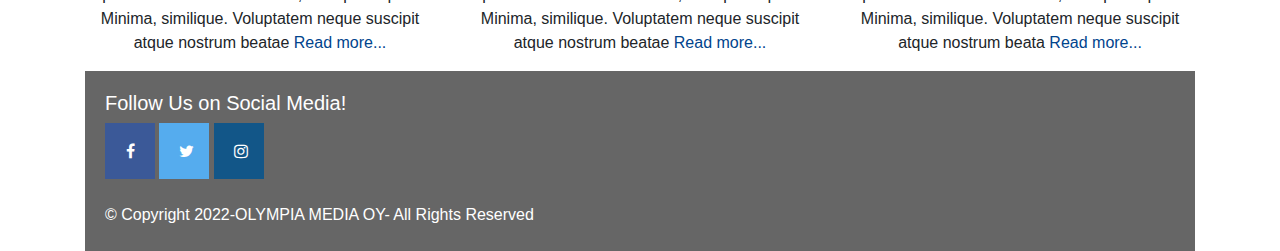
==== commit e19a65f4: "change" ====
--- a/index.html
+++ b/index.html
@@ -92,7 +92,7 @@
         <div class="naya2">
           <form class="row row-cols-lg-auto g-3 align-items-center">
             <div class="col-6">
-              <label class="visually-hidden" for="inlineFormInputGroupUsername"><h3>Enroll to our 30 days free campaign!</h3></label>
+              <label class="visually-hidden" for="inlineFormInputGroupUsername"><h4>Enroll to our 30 days free campaign!</h4></label>
               <div class="input-group">
                 <input type="text" class="form-control" id="" placeholder="Name">
                 <input type="text" class="form-control" id="" placeholder="Email">
@@ -100,8 +100,8 @@
             </div>
             <div class="col-md-4 call12"><br><br>
               <a href="">
-              <h3>Call us NOW!</h3>
-              <h3>+358-987654321</h3>
+              <h4>Call us NOW!</h4>
+              <h4>+358-987654321</h4>
               </a>
 
               
--- a/style.css
+++ b/style.css
@@ -2,7 +2,9 @@
     background: rgb(247, 245, 245);
     text-align: center;
     height: 200px;
+
 }
+
 
 h2{
     color: rgb(0, 0, 0);
@@ -73,3 +75,65 @@
     padding: 10px;
 }
 
+a{
+    color: #01448d
+    }
+    
+    .btn-primary{
+        background-color: #033b77;
+        border-color: #023163;
+        padding: 5px 40px;
+    
+    }
+    
+    
+    a {
+        color: #01448d;
+    }
+    article > h2{
+    background-color: white;
+    }
+    article > p{
+        background-color: white;
+        text-align: center;
+        
+    }
+    .col-12{
+        background-color: rgba(253, 253, 253, 0);
+    }
+    h1{
+        text-align:center;
+    }
+    .para{
+        font-size: 16px;
+        line-height: 1.6;
+    }
+    .blog__thumb-img{
+        width: 250px;
+        height: 150px;
+    }
+    .blog__thumb-title{
+        background-color: white;
+        color:rgb(17, 3, 68)
+    }
+    .column {
+        flex: 25%;
+        padding: 5px;
+        text-align: center;
+        
+      }
+       {
+        box-sizing: border-box;
+      }
+    main{
+        background-color: white;
+    } 
+    h3{
+        background-color: rgb(0, 0, 0);
+        color: coral;
+        font-size: 28px;
+    }
+    .prices{
+        font-size: 24px;
+    }
+
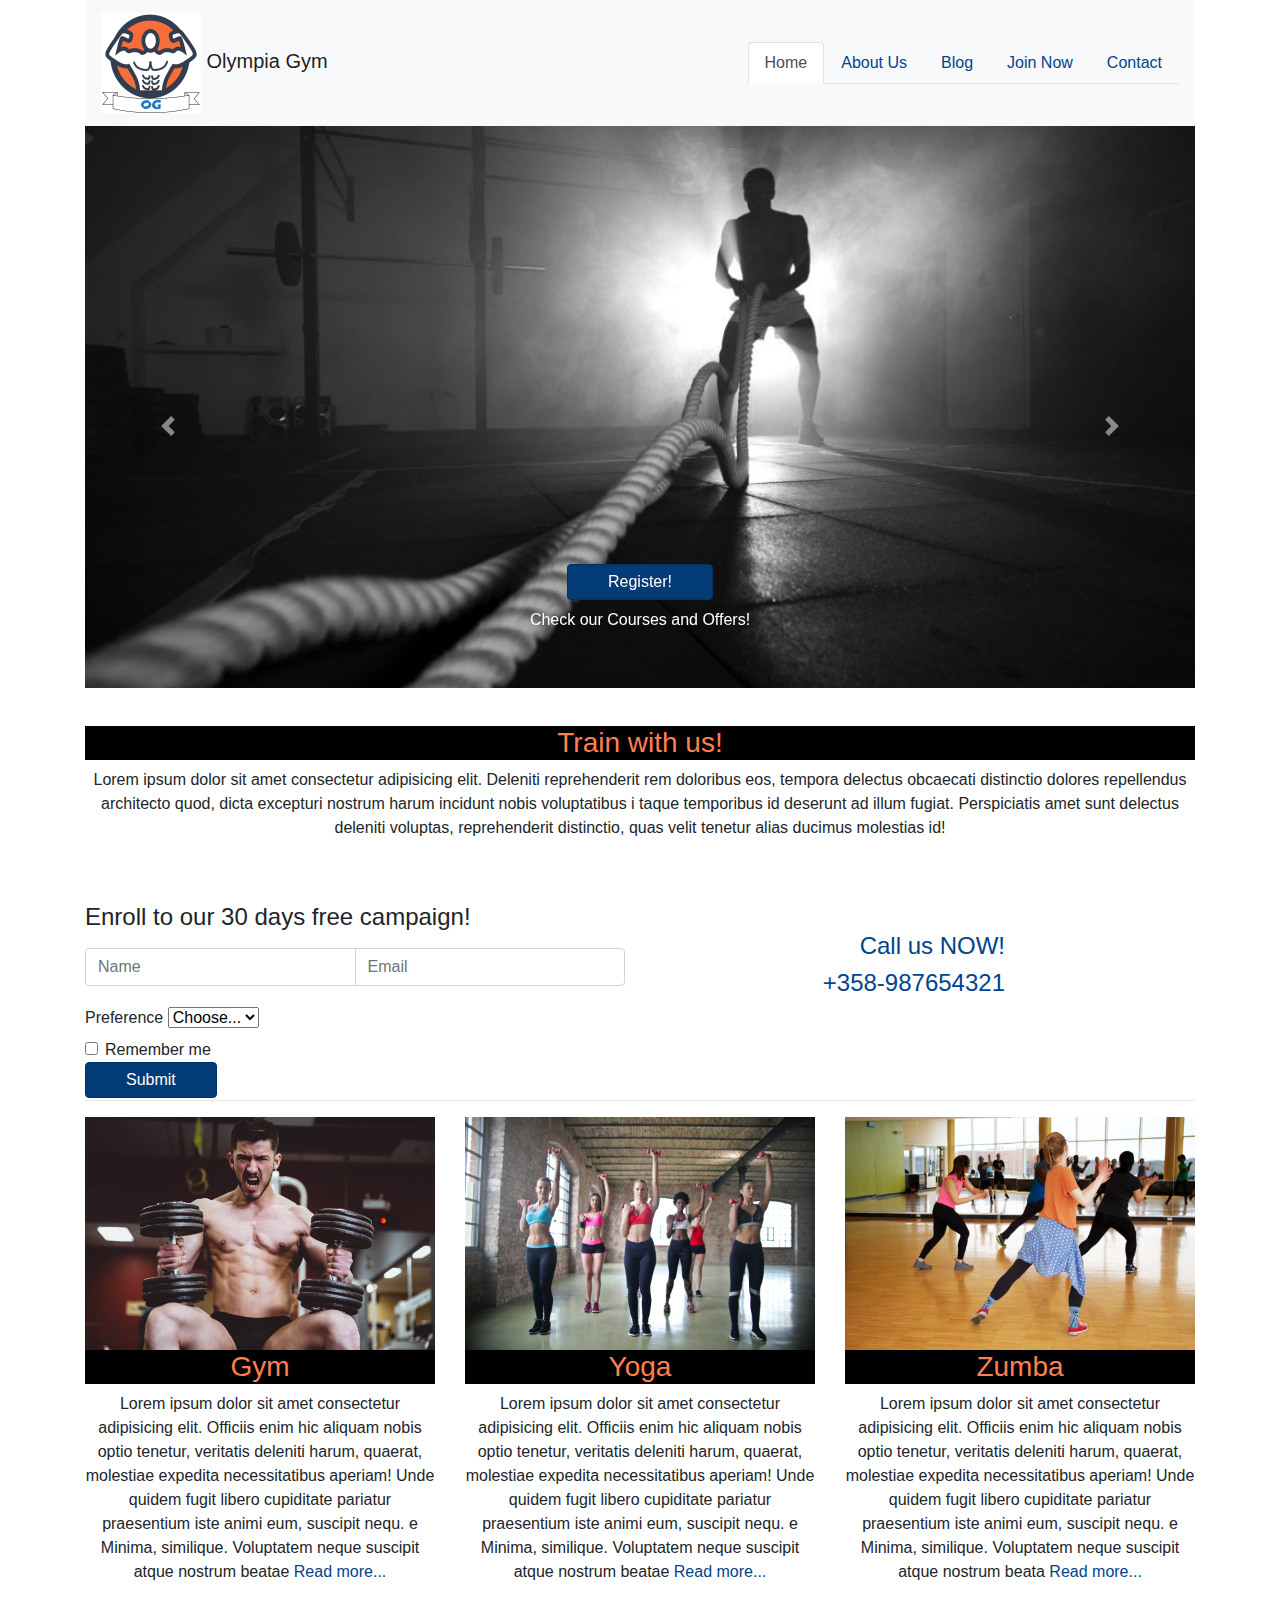
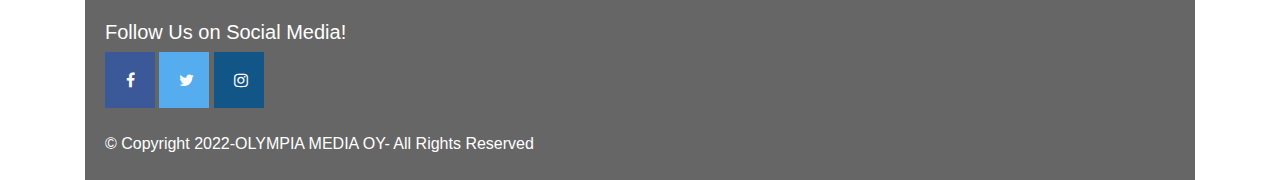
==== commit 3ecd8765: "some changes" ====
--- a/index.html
+++ b/index.html
@@ -80,13 +80,11 @@
           </div>
         </main><!--slideshow-->
         <article class="naya">
-          <p>
-            <h2>Train with us!</h2>
+            <h3>Train with us!</h3>
             <p>Lorem ipsum dolor sit amet consectetur adipisicing elit. Deleniti reprehenderit rem doloribus eos, tempora delectus
               obcaecati distinctio dolores repellendus architecto quod, dicta excepturi nostrum harum incidunt nobis voluptatibus i
               taque temporibus id deserunt ad illum fugiat. Perspiciatis 
               amet sunt delectus deleniti voluptas, reprehenderit distinctio, quas velit tenetur alias ducimus molestias id!
-            </p>
           </p>
         </article>
         <div class="naya2">
@@ -136,7 +134,7 @@
           <div class="col-md-4">
             <article>
               <img src="images/pic1.jpg" class="img-fluid" alt="">
-              <h2>Gym</h2>
+              <h3>Gym</h3>
               <p>Lorem ipsum dolor sit amet consectetur adipisicing elit. Officiis 
                   enim hic aliquam nobis optio tenetur, veritatis deleniti harum, 
                   quaerat, molestiae expedita necessitatibus aperiam! Unde quidem 
@@ -149,7 +147,7 @@
           <div class="col-md-4">
             <article>
               <img src="images/pic4.jpg" class="img-fluid" alt="">
-              <h2>Yoga</h2>
+              <h3>Yoga</h3>
               <p>Lorem ipsum dolor sit amet consectetur adipisicing elit. Officiis 
                   enim hic aliquam nobis optio tenetur, veritatis deleniti harum, 
                   quaerat, molestiae expedita necessitatibus aperiam! Unde quidem 
@@ -163,7 +161,7 @@
           <div class="col-md-4">
             <article>
               <img src="images/pic11.jpg" class="img-fluid" alt="">
-              <h2>Zumba</h2>
+              <h3>Zumba</h3>
               <p>Lorem ipsum dolor sit amet consectetur adipisicing elit. Officiis 
                   enim hic aliquam nobis optio tenetur, veritatis deleniti harum, 
                   quaerat, molestiae expedita necessitatibus aperiam! Unde quidem 
--- a/style.css
+++ b/style.css
@@ -1,15 +1,10 @@
 .naya{
-    background: rgb(247, 245, 245);
     text-align: center;
-    height: 200px;
+    height: 150px;
+    
 
 }
 
-
-h2{
-    color: rgb(0, 0, 0);
-    text-align: center;
-}
 .call12{
     color: coral;
     text-align: end;
@@ -132,6 +127,7 @@
         background-color: rgb(0, 0, 0);
         color: coral;
         font-size: 28px;
+        text-align: center;
     }
     .prices{
         font-size: 24px;
